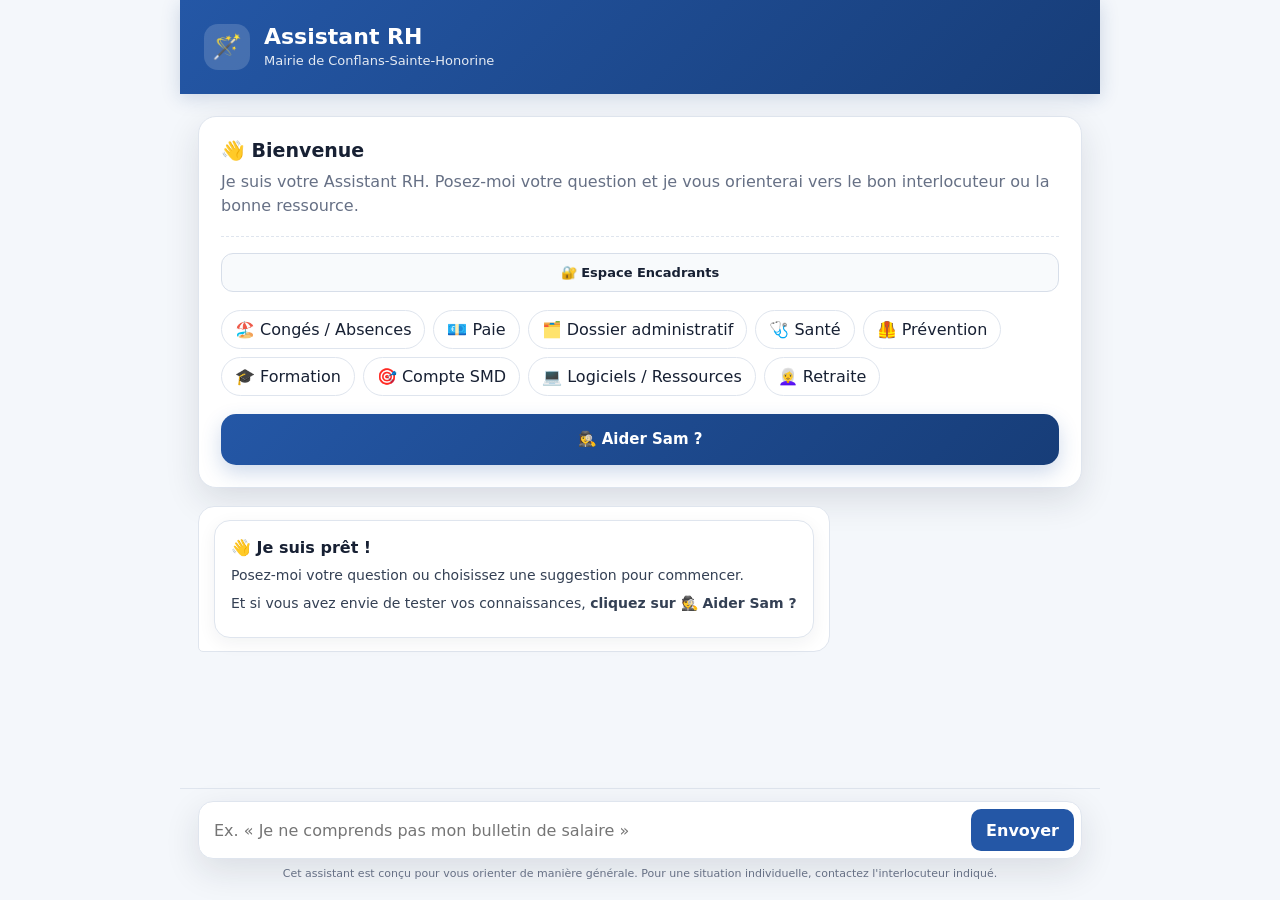
==== index.html @ ed015a59 "Add files via upload" ====
<!DOCTYPE html>
<html lang="fr">
<head>

<meta charset="utf-8">
<meta name="viewport" content="width=device-width, initial-scale=1, viewport-fit=cover">
<title>Assistant RH — Mairie de Conflans-Sainte-Honorine</title>
<link rel="stylesheet" href="styles.css">

</head>
<body>

<div class="app">

  <!-- =====================================================
       HEADER
  ====================================================== -->

  <header class="header">

    <div class="brand">

      <div class="logo">
        🪄
      </div>

      <div>

        <h1>
          Assistant RH
        </h1>

        <div class="subtitle">
          Mairie de Conflans-Sainte-Honorine
        </div>

      </div>

    </div>

  </header>


  <!-- =====================================================
       CONTENU
  ====================================================== -->

  <main class="content">

    <section class="welcome">

      <h2>
        👋 Bienvenue
      </h2>

      <p>
        Je suis votre Assistant RH.
        Posez-moi votre question et je vous
        orienterai vers le bon interlocuteur
        ou la bonne ressource.
      </p>

      <!-- ACCÈS MANAGERS -->
      <div class="manager-access">
        <a class="manager-button" href="managers.html">
          🔐 Espace Encadrants
        </a>
      </div>

      <div
        class="suggestions"
        id="suggestions">
      </div>

      <button
        class="game-launch"
        type="button"
        onclick="startTreasureHunt()">

        🕵️‍♀️ Aider Sam ?

      </button>

    </section>


    <section
      id="gameContainer"
      class="hidden">
    </section>


    <section
      class="chat"
      id="chat"
      aria-live="polite">
    </section>

  </main>


  <!-- =====================================================
       BARRE DE RECHERCHE
  ====================================================== -->

  <div class="searchbar">

    <form
      class="form"
      id="questionForm">

      <input
        id="question"
        type="text"
        autocomplete="off"
        autocapitalize="sentences"
        enterkeyhint="send"
        placeholder="Ex. « Je ne comprends pas mon bulletin de salaire »"
        aria-label="Votre question">

      <button
        class="send"
        type="submit">

        Envoyer

      </button>

    </form>

    <div class="disclaimer">

      Cet assistant est conçu pour vous orienter de manière générale.
      Pour une situation individuelle, contactez l'interlocuteur indiqué.

    </div>

  </div>

</div>



<script src="app.js"></script>
<script src="mission-integration.js"></script>

</body>
</html>
---- styles.css ----
/* =========================================================
   VARIABLES
========================================================= */
:root{ --primary:#2457a6; --primary-dark:#173d78; --bg:#f4f7fb; --card:#fff; --text:#172033; --muted:#667085; --border:#dfe5ee; --success:#16794c; --success-bg:#ecfdf3; --warning:#b54708; --warning-bg:#fffaeb; --danger:#b42318; --shadow:0 12px 35px rgba(23,32,51,.12); --radius:18px; }
/* =========================================================
   BASE
========================================================= */
*,
*::before,
*::after{ box-sizing:border-box; }
html{ scroll-behavior:smooth; scroll-padding-top:90px; }
body{ margin:0; background:var(--bg); font-family: Inter, ui-sans-serif, system-ui, -apple-system, "Segoe UI", Arial, sans-serif; color:var(--text); min-width:0; overflow-x:hidden; }
button,
input{ font:inherit; }
button{ -webkit-tap-highlight-color:transparent; }
button,
a{ -webkit-touch-callout:none; }
a{ overflow-wrap:anywhere; }
.app{ width:100%; max-width:920px; margin:auto; min-height:100vh; min-height:100dvh; display:flex; flex-direction:column; }
/* =========================================================
   HEADER
========================================================= */
.header{ background: linear-gradient( 135deg, var(--primary), var(--primary-dark) ); color:#fff; padding:24px; position:sticky; top:0; z-index:20; box-shadow: 0 4px 18px rgba(23,61,120,.18); }
.brand{ display:flex; gap:14px; align-items:center; min-width:0; }
.logo{ width:46px; height:46px; border-radius:14px; background:rgba(255,255,255,.16); display:grid; place-items:center; font-size:24px; flex-shrink:0; }
.brand > div:last-child{ min-width:0; }
h1{ font-size:22px; margin:0 0 3px; line-height:1.2; }
.subtitle{ font-size:13px; opacity:.88; line-height:1.3; }
/* =========================================================
   CONTENU
========================================================= */
.content{ width:100%; padding:22px 18px 30px; flex:1; min-width:0; }
/* =========================================================
   ACCUEIL
========================================================= */
.welcome{ background:var(--card); border:1px solid var(--border); border-radius:var(--radius); padding:22px; box-shadow:var(--shadow); margin-bottom:18px; }
.welcome h2{ font-size:19px; margin:0 0 8px; }
.welcome p{ margin:0; color:var(--muted); line-height:1.5; }
.manager-access{ margin-top:18px; padding-top:16px; border-top:1px dashed var(--border); }
.manager-button{ width:100%; display:block; box-sizing:border-box; text-align:center; text-decoration:none; border:1px solid #d7dee9; background:#f8fafc; color:var(--text); border-radius:12px; padding:11px 14px; cursor:pointer; font-weight:700; font-size:13px; transition:.18s ease; }
.manager-button:hover{ border-color:var(--primary); color:var(--primary-dark); transform:translateY(-1px); }
.manager-panel-title{ font-weight:900; margin-bottom:5px; }
.manager-panel-subtitle{ color:var(--muted); font-size:12px; line-height:1.45; margin-bottom:12px; }
.manager-resources{ display:grid; gap:9px; }
.manager-resource{ display:flex; align-items:center; justify-content:space-between; gap:10px; padding:11px 12px; background:#fff; border:1px solid var(--border); border-radius:11px; }
.manager-resource-info{ min-width:0; }
.manager-resource-title{ font-weight:800; font-size:13px; margin-bottom:2px; }
.manager-resource-description{ color:var(--muted); font-size:11px; line-height:1.4; }
.manager-resource-link{ flex-shrink:0; text-decoration:none; background:var(--primary); color:#fff; padding:8px 11px; border-radius:9px; font-size:12px; font-weight:700; }
.manager-faq{ background:#fff; border:1px solid var(--border); border-radius:11px; overflow:hidden; }
.manager-faq-header{ cursor:pointer; list-style:none; padding:12px 14px; border-bottom:1px solid transparent; background:var(--bg); display:flex; align-items:center; gap:10px; }
.manager-faq-header::-webkit-details-marker{ display:none; }
.manager-faq-header::before{ content:"+"; color:var(--primary); font-weight:900; font-size:15px; width:14px; flex-shrink:0; }
.manager-faq[open] .manager-faq-header::before{ content:"–"; }
.manager-faq[open] .manager-faq-header{ border-bottom-color:var(--border); }
.manager-faq-items{ display:grid; }
.manager-faq-item{ border-top:1px solid var(--border); }
.manager-faq-item:first-child{ border-top:0; }
.manager-faq-item summary{ cursor:pointer; list-style:none; padding:9px 14px; font-weight:700; font-size:12.5px; display:flex; align-items:center; gap:8px; }
.manager-faq-item summary::-webkit-details-marker{ display:none; }
.manager-faq-item summary::before{ content:"+"; color:var(--primary); font-weight:900; width:12px; flex-shrink:0; }
.manager-faq-item[open] summary::before{ content:"–"; }
.manager-faq-item[open] summary{ background:var(--bg); }
.manager-faq-answer{ padding:2px 14px 12px 34px; font-size:12.5px; line-height:1.55; color:var(--text); }
.manager-faq-answer p{ margin:0 0 8px; }
.manager-faq-answer p:last-child{ margin-bottom:0; }
.manager-faq-answer ul,.manager-faq-answer ol{ margin:0 0 8px; padding-left:18px; }
.manager-faq-answer li{ margin-bottom:3px; }
.manager-pin-row{ display:flex; gap:8px; }
.manager-pin-input{ flex:1; min-width:0; border:1px solid var(--border); border-radius:10px; padding:10px 12px; background:#fff; text-align:center; letter-spacing:.35em; font-weight:800; }
.manager-pin-submit{ border:0; border-radius:10px; padding:10px 14px; background:var(--primary); color:#fff; font-weight:800; cursor:pointer; }
.manager-pin-error{ display:none; margin-top:8px; color:var(--danger); font-size:12px; }
.manager-pin-error.active{ display:block; }
.suggestions{ display:flex; flex-wrap:wrap; gap:8px; margin-top:18px; }
.chip{ border:1px solid var(--border); background:#fff; border-radius:999px; padding:9px 13px; cursor:pointer; color:var(--text); transition:.18s ease; }
.chip:hover{ border-color:var(--primary); color:var(--primary); transform:translateY(-1px); }
.treasure-wrap{ background:#fff; border:1px solid var(--border); border-radius:var(--radius); box-shadow:var(--shadow); padding:18px; margin-top:18px; }
.treasure-header{ display:flex; align-items:flex-start; justify-content:space-between; gap:12px; margin-bottom:14px; }
.treasure-header h3{ margin:0 0 4px; font-size:16px; }
.treasure-header p{ margin:0; color:var(--muted); font-size:12.5px; line-height:1.45; }
.treasure-close{ flex-shrink:0; width:34px; height:34px; border:0; border-radius:50%; background:var(--bg); cursor:pointer; font-size:15px; }
.treasure-keyring{ display:flex; flex-wrap:wrap; gap:8px; margin-bottom:14px; }
.treasure-key{ display:flex; align-items:center; gap:6px; padding:7px 11px; border-radius:999px; border:1px solid var(--border); background:var(--bg); font-size:12px; font-weight:700; color:var(--muted); transition:.2s ease; }
.treasure-key.found{ background:var(--success-bg); border-color:#b8e6cd; color:var(--success); }
.treasure-scenes{ display:grid; gap:22px; }
.treasure-scene-caption{ font-weight:800; font-size:13px; color:var(--primary-dark); margin-bottom:8px; }
.treasure-photo-wrap{ position:relative; width:100%; aspect-ratio:3/4; border-radius:14px; overflow:hidden; background:#eef2f8; box-shadow:var(--shadow); }
.treasure-photo{ display:block; width:100%; height:100%; object-fit:cover; }
.treasure-hotspot{ position:absolute; border:3px solid #f5b942; border-radius:10px; background:rgba(245,185,66,.18); cursor:pointer; padding:0; animation:treasurePulse 1.8s ease-in-out infinite; transition:.25s ease; }
.treasure-hotspot:hover{ background:rgba(245,185,66,.32); }
.treasure-hotspot.found{ border-color:var(--success); background:rgba(22,121,76,.15); animation:none; }
@keyframes treasurePulse{
  0%,100%{ box-shadow:0 0 0 0 rgba(245,185,66,.5); }
  50%{ box-shadow:0 0 0 8px rgba(245,185,66,0); }
}
.treasure-fallback-item{ border:1px solid var(--border); background:#fff; border-radius:11px; padding:12px 16px; cursor:pointer; font-weight:700; font-size:12.5px; text-align:center; transition:.18s ease; }
.treasure-fallback-item:hover{ border-color:var(--primary); color:var(--primary-dark); }
.treasure-victory{ padding:36px 20px; text-align:center; }
.treasure-victory-emoji{ font-size:44px; margin-bottom:10px; }
.treasure-victory h3{ margin:0 0 8px; font-size:17px; }
.treasure-victory p{ color:var(--muted); font-size:13px; max-width:420px; margin:0 auto 18px; line-height:1.5; }
@media (max-width:640px){
  .treasure-scenes{ gap:16px; }
}
.chip:focus-visible,
.action:focus-visible,
.game-button:focus-visible,
.game-option:focus-visible,
.send:focus-visible,
.game-launch:focus-visible,
.like-button:focus-visible,
.dislike-button:focus-visible{ outline:3px solid rgba(36,87,166,.25); outline-offset:2px; }
/* =========================================================
   BOUTON JEU
========================================================= */
.game-launch{ margin-top:18px; width:100%; border:0; border-radius:15px; padding:15px 18px; cursor:pointer; color:#fff; font-weight:800; font-size:15px; line-height:1.35; background: linear-gradient( 135deg, #2457a6, #173d78 ); box-shadow: 0 8px 20px rgba(36,87,166,.22); transition:.18s ease; }
.game-launch:hover{ transform:translateY(-2px); box-shadow: 0 12px 25px rgba(36,87,166,.28); }
/* =========================================================
   CHAT
========================================================= */
.chat{ width:100%; display:flex; flex-direction:column; gap:12px; min-width:0; }
.msg{ max-width:88%; padding:13px 15px; border-radius:16px; line-height:1.5; font-size:14px; overflow-wrap:anywhere; word-break:break-word; }
.bot{ align-self:flex-start; background:#fff; border:1px solid var(--border); border-bottom-left-radius:5px; }
.user{ align-self:flex-end; background:var(--primary); color:#fff; border-bottom-right-radius:5px; }
.answer{ background:#fff; border:1px solid var(--border); border-radius:16px; padding:16px; box-shadow: 0 5px 18px rgba(23,32,51,.06); overflow:hidden; }
.answer h3{ font-size:16px; margin:0 0 7px; line-height:1.35; }
.answer p{ margin:7px 0; color:#344054; line-height:1.5; overflow-wrap:anywhere; }
.badge{ display:inline-block; background:#eef4ff; color:var(--primary-dark); padding:5px 9px; border-radius:999px; font-size:12px; font-weight:700; margin-bottom:8px; }
/* =========================================================
   CONTACT
========================================================= */
.contact{ margin-top:12px; padding:12px; border-radius:12px; background:#f7f9fc; border:1px solid var(--border); overflow-wrap:anywhere; }
.contact strong{ display:block; margin-bottom:4px; }
.contact a{ color:var(--primary); font-weight:700; text-decoration:none; display:inline-block; padding:2px 0; }
/* =========================================================
   ACTIONS
========================================================= */
.actions{ display:flex; flex-wrap:wrap; gap:8px; margin-top:12px; }
.action{ border:1px solid var(--border); background:#fff; border-radius:10px; padding:8px 11px; cursor:pointer; color:var(--text); text-decoration:none; font-size:13px; line-height:1.3; transition:.18s ease; display:inline-flex; align-items:center; justify-content:center; }
.action:hover{ transform:translateY(-1px); border-color:var(--primary); }
.action.primary{ background:var(--primary); color:#fff; border-color:var(--primary); }
/* =========================================================
   DOCUMENTS
========================================================= */
.document-box{ margin-top:14px; padding:13px; border:1px solid var(--border); border-radius:13px; background:#f8fafc; overflow:hidden; }
.document-title{ font-weight:700; margin-bottom:4px; line-height:1.35; }
.document-description{ font-size:13px; color:var(--muted); margin-bottom:10px; line-height:1.45; }
.document-format{ display:inline-block; font-size:11px; font-weight:700; background:#eef4ff; color:var(--primary-dark); border-radius:999px; padding:4px 8px; }
/* =========================================================
   JEU
========================================================= */
.game-card{ background:#fff; border:1px solid var(--border); border-radius:20px; padding:20px; box-shadow:var(--shadow); margin-bottom:18px; overflow:hidden; }
.game-header{ display:flex; justify-content:space-between; align-items:flex-start; gap:15px; }
.game-header > div:first-child{ min-width:0; }
.game-title{ font-size:20px; font-weight:900; margin-bottom:5px; line-height:1.3; }
.game-subtitle{ color:var(--muted); font-size:13px; line-height:1.5; }
.game-score{ background:#eef4ff; color:var(--primary-dark); padding:8px 11px; border-radius:11px; font-weight:800; white-space:nowrap; flex-shrink:0; }
.progress{ margin:17px 0; height:9px; background:#edf1f6; border-radius:999px; overflow:hidden; }
.progress-bar{ height:100%; width:0%; background: linear-gradient( 90deg, var(--primary), #5c8dd8 ); transition:.3s ease; }
.case-file{ background:#f8fafc; border:1px solid var(--border); border-radius:15px; padding:15px; margin-bottom:16px; line-height:1.5; overflow-wrap:anywhere; }
.case-file strong{ display:block; margin-bottom:6px; }
.game-question{ font-size:16px; font-weight:800; line-height:1.5; margin-bottom:14px; overflow-wrap:anywhere; }
.game-options{ display:grid; gap:9px; }
.game-option{ width:100%; text-align:left; border:1px solid var(--border); background:#fff; border-radius:12px; padding:12px 13px; cursor:pointer; transition:.18s ease; line-height:1.4; overflow-wrap:anywhere; }
.game-option:hover{ border-color:var(--primary); background:#f8fbff; }
.game-option.selected{ border-color:var(--primary); background:#eef4ff; }
.game-option.correct{ border-color:#75d6a2; background:var(--success-bg); }
.game-option.wrong{ border-color:#f0a7a0; background:#fef3f2; }
.game-actions{ display:flex; gap:8px; flex-wrap:wrap; margin-top:14px; }
.game-button{ border:0; border-radius:11px; padding:10px 14px; background:var(--primary); color:#fff; font-weight:800; cursor:pointer; min-height:42px; }
.game-button.secondary{ background:#fff; color:var(--text); border:1px solid var(--border); }
.hint{ margin-top:13px; padding:12px; background:var(--warning-bg); border:1px solid #fedf89; color:#93370d; border-radius:12px; font-size:13px; line-height:1.5; }
.game-feedback{ margin-top:14px; padding:13px; border-radius:12px; font-size:13px; line-height:1.5; overflow-wrap:anywhere; }
.game-feedback.success{ background:var(--success-bg); color:#05603a; border:1px solid #abefc6; }
.game-feedback.error{ background:#fef3f2; color:#912018; border:1px solid #fecdca; }
.letters{ display:flex; gap:7px; flex-wrap:wrap; margin-top:15px; max-width:100%; }
.letter{ width:38px; height:38px; display:grid; place-items:center; border-radius:10px; background:#f2f4f7; border:1px solid var(--border); font-weight:900; color:#98a2b3; flex:0 0 38px; }
.letter.found{ background:#eef4ff; color:var(--primary-dark); border-color:#b9c9e5; }
.final-code{ margin-top:18px; padding:18px; border-radius:15px; background: linear-gradient( 135deg, #f8fbff, #eef5ff ); border:1px solid #c8d8f0; }
.final-code-title{ font-weight:900; margin-bottom:7px; }
.final-input{ width:100%; margin-top:12px; border:1px solid var(--border); border-radius:11px; padding:11px 12px; outline:none; min-width:0; }
.final-input:focus{ border-color:var(--primary); box-shadow: 0 0 0 3px rgba(36,87,166,.1); }
.victory{ text-align:center; padding:25px 15px; border-radius:17px; background:var(--success-bg); border:1px solid #abefc6; color:#05603a; }
.victory h2{ margin:0 0 8px; font-size:23px; }
.victory p{ line-height:1.6; }
.points{ font-size:18px; font-weight:900; margin:12px 0; }
/* =========================================================
   FEEDBACK
========================================================= */
.feedback{ margin-top:15px; padding:16px; background:#fff; border:1px solid var(--border); border-radius:15px; }
.feedback-title{ font-weight:800; margin-bottom:6px; }
.feedback-text{ color:var(--muted); font-size:13px; line-height:1.5; }
.like-area{ display:flex; align-items:center; gap:10px; margin-top:13px; flex-wrap:wrap; }
.like-button,
.dislike-button{ border:1px solid var(--border); background:#fff; border-radius:12px; padding:9px 14px; cursor:pointer; font-weight:700; min-height:42px; }
.like-button:hover,
.dislike-button:hover{ border-color:var(--primary); }
.like-button.liked{ background:#eef4ff; border-color:#9ab9ed; color:var(--primary-dark); }
.like-count{ font-size:13px; color:var(--muted); }
/* =========================================================
   RECHERCHE
========================================================= */
.searchbar{ position:sticky; bottom:0; background:rgba(244,247,251,.96); backdrop-filter:blur(10px); -webkit-backdrop-filter:blur(10px); padding:12px 18px calc(18px + env(safe-area-inset-bottom)); border-top:1px solid var(--border); z-index:10; }
.form{ display:flex; gap:8px; background:#fff; border:1px solid var(--border); border-radius:15px; padding:7px 7px 7px 13px; box-shadow:var(--shadow); min-width:0; }
.form input{ border:0; outline:0; flex:1; min-width:0; color:var(--text); background:transparent; font-size:16px; }
.send{ border:0; background:var(--primary); color:#fff; border-radius:10px; padding:10px 15px; cursor:pointer; font-weight:700; flex-shrink:0; min-height:42px; }
.disclaimer{ font-size:11px; color:var(--muted); margin:8px 3px 0; text-align:center; line-height:1.35; }
.hidden{ display:none!important; }
/* =========================================================
   MODALE DOCUMENT
========================================================= */
.document-overlay{ position:fixed; inset:0; z-index:1000; display:flex; align-items:center; justify-content:center; padding:20px; background:rgba(0,0,0,.45); }
.document-modal{ position:relative; width:min(520px,100%); max-height:90vh; max-height:90dvh; overflow:auto; padding:24px 20px 20px; background:#fff; border-radius:20px; box-shadow:0 20px 60px rgba(0,0,0,.25); }
.document-modal h3{ margin:8px 40px 10px 0; font-size:19px; line-height:1.35; }
.document-modal p{ color:#344054; font-size:14px; line-height:1.5; }
.document-info{ background:#f8fafc; border:1px solid var(--border); border-radius:12px; padding:11px; }
.document-icon{ font-size:36px; }
.document-close{ position:absolute; top:12px; right:12px; width:42px; height:42px; border:0; border-radius:50%; background:#f2f4f7; cursor:pointer; font-size:18px; }
.document-actions{ margin-top:16px; }
/* =========================================================
   MOBILE
========================================================= */

@media (max-width:600px){
html{ scroll-padding-top:78px; }
.header{ padding:14px; }
.brand{ gap:10px; }
.logo{ width:42px; height:42px; min-width:42px; border-radius:12px; font-size:21px; }
h1{ font-size:18px; }
.subtitle{ font-size:11px; }
.content{ padding:12px 10px 24px; }
.welcome{ padding:17px 15px; border-radius:15px; margin-bottom:14px; }
.welcome h2{ font-size:18px; }
.welcome p{ font-size:14px; }
.manager-pin-row{ flex-direction:column; }
.manager-pin-submit{ width:100%; min-height:44px; }
.manager-resource{ align-items:flex-start; flex-direction:column; }
.manager-resource-link{ width:100%; text-align:center; }
.suggestions{ gap:7px; margin-top:15px; }
.chip{ min-height:42px; padding:9px 12px; font-size:13px; line-height:1.25; display:flex; align-items:center; }
.game-launch{ min-height:48px; padding:13px 14px; font-size:14px; line-height:1.35; margin-top:15px; }
.msg{ max-width:94%; padding:12px 13px; }
.answer{ padding:14px; border-radius:14px; }
.answer h3{ font-size:15px; }
.contact{ overflow-wrap:anywhere; }
.actions{ width:100%; }
.action{ min-height:42px; padding:9px 12px; }
.document-box{ padding:12px; }
.document-box .actions{ flex-direction:column; }
.document-box .action{ width:100%; }
.game-card{ padding:14px; border-radius:16px; margin-bottom:14px; }
.game-header{ flex-direction:column; gap:10px; }
.game-title{ font-size:18px; }
.game-subtitle{ font-size:12px; }
.game-score{ align-self:flex-start; }
.case-file{ padding:13px; font-size:13px; }
.game-question{ font-size:15px; }
.game-option{ min-height:48px; padding:12px; font-size:14px; }
.game-actions{ flex-direction:column; }
.game-button{ width:100%; min-height:46px; }
.letters{ gap:5px; overflow-x:auto; flex-wrap:nowrap; padding-bottom:3px; }
.final-code{ padding:15px; }
.final-input{ min-height:46px; font-size:16px; }
.victory{ padding:20px 13px; }
.victory h2{ font-size:21px; }
.like-area{ flex-direction:column; align-items:stretch; }
.like-button,
.dislike-button{ width:100%; min-height:44px; }
.searchbar{ padding: 9px 10px calc(10px + env(safe-area-inset-bottom)); }
.form{ width:100%; min-height:52px; padding:5px 5px 5px 12px; border-radius:14px; }
.form input{ width:100%; min-width:0; font-size:16px; }
.send{ min-height:42px; padding:10px 13px; font-size:14px; }
.disclaimer{ font-size:10px; line-height:1.35; }
.document-overlay{ align-items:flex-end; padding: 12px 12px calc(12px + env(safe-area-inset-bottom)); }
.document-modal{ width:100%; max-height:90dvh; padding:22px 17px 17px; border-radius:20px 20px 16px 16px; }
.document-modal h3{ font-size:18px; }
.document-actions{ flex-direction:column; }
.document-actions .action{ width:100%; min-height:46px; }

}
/* =========================================================
   TRÈS PETITS ÉCRANS
========================================================= */

@media (max-width:380px){
.header{ padding:12px; }
.content{ padding-left:8px; padding-right:8px; }
.welcome{ padding:14px; }
.chip{ width:100%; justify-content:center; }
.game-card{ padding:12px; }
.send{ padding-left:10px; padding-right:10px; }

}
/* =========================================================
   ACCESSIBILITÉ / MOUVEMENT
========================================================= */

@media (prefers-reduced-motion:reduce){
html{ scroll-behavior:auto; }
*,
*::before,
*::after{ scroll-behavior:auto!important; transition:none!important; animation:none!important; }

}
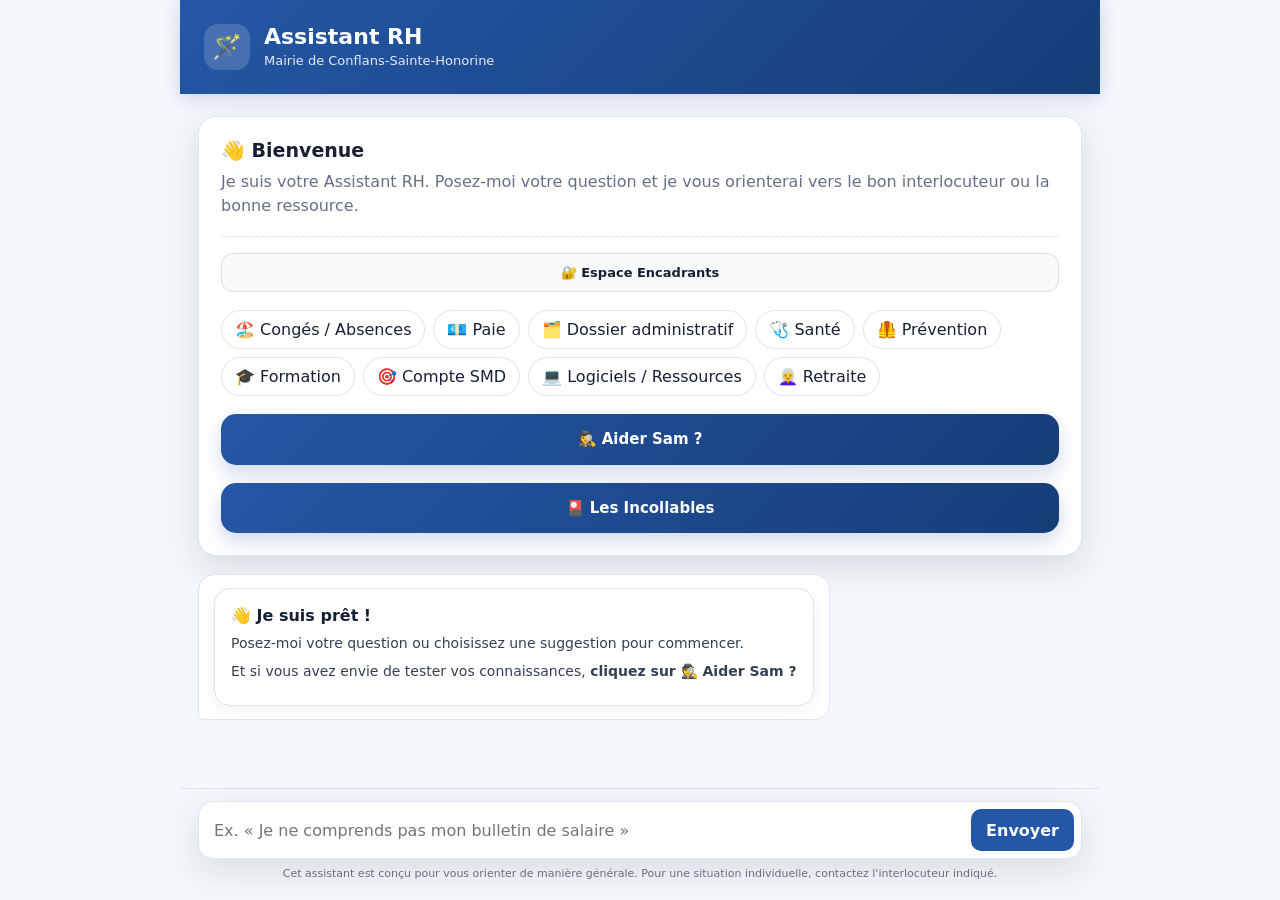
==== commit f81e4415: "Add 'Les Incollables' game button to index.html Added a new button for 'Les Incollables' game to the" ====
--- a/index.html
+++ b/index.html
@@ -1,114 +1,85 @@
 <!DOCTYPE html>
 <html lang="fr">
 <head>
-
 <meta charset="utf-8">
 <meta name="viewport" content="width=device-width, initial-scale=1, viewport-fit=cover">
 <title>Assistant RH — Mairie de Conflans-Sainte-Honorine</title>
 <link rel="stylesheet" href="styles.css">
-
 </head>
 <body>
-
 <div class="app">
-
   <!-- =====================================================
        HEADER
   ====================================================== -->
-
   <header class="header">
-
     <div class="brand">
-
       <div class="logo">
         🪄
       </div>
-
       <div>
-
         <h1>
           Assistant RH
         </h1>
-
         <div class="subtitle">
           Mairie de Conflans-Sainte-Honorine
         </div>
-
       </div>
-
     </div>
-
   </header>
-
-
   <!-- =====================================================
        CONTENU
   ====================================================== -->
-
   <main class="content">
-
     <section class="welcome">
-
       <h2>
         👋 Bienvenue
       </h2>
-
       <p>
         Je suis votre Assistant RH.
         Posez-moi votre question et je vous
         orienterai vers le bon interlocuteur
         ou la bonne ressource.
       </p>
-
       <!-- ACCÈS MANAGERS -->
       <div class="manager-access">
         <a class="manager-button" href="managers.html">
           🔐 Espace Encadrants
         </a>
       </div>
-
       <div
         class="suggestions"
         id="suggestions">
       </div>
-
       <button
         class="game-launch"
         type="button"
         onclick="startTreasureHunt()">
-
         🕵️‍♀️ Aider Sam ?
-
       </button>
-
+      <button
+        class="game-launch"
+        type="button"
+        onclick="startIncollablesRH()">
+        🎴 Les Incollables
+      </button>
     </section>
-
-
     <section
       id="gameContainer"
       class="hidden">
     </section>
-
-
     <section
       class="chat"
       id="chat"
       aria-live="polite">
     </section>
-
   </main>
-
-
   <!-- =====================================================
        BARRE DE RECHERCHE
   ====================================================== -->
-
   <div class="searchbar">
-
     <form
       class="form"
       id="questionForm">
-
       <input
         id="question"
         type="text"
@@ -117,32 +88,20 @@
         enterkeyhint="send"
         placeholder="Ex. « Je ne comprends pas mon bulletin de salaire »"
         aria-label="Votre question">
-
       <button
         class="send"
         type="submit">
-
         Envoyer
-
       </button>
-
     </form>
-
     <div class="disclaimer">
-
       Cet assistant est conçu pour vous orienter de manière générale.
       Pour une situation individuelle, contactez l'interlocuteur indiqué.
-
     </div>
-
   </div>
-
 </div>
-
-
-
 <script src="app.js"></script>
+<script src="incollables-rh.js"></script>
 <script src="mission-integration.js"></script>
-
 </body>
 </html>
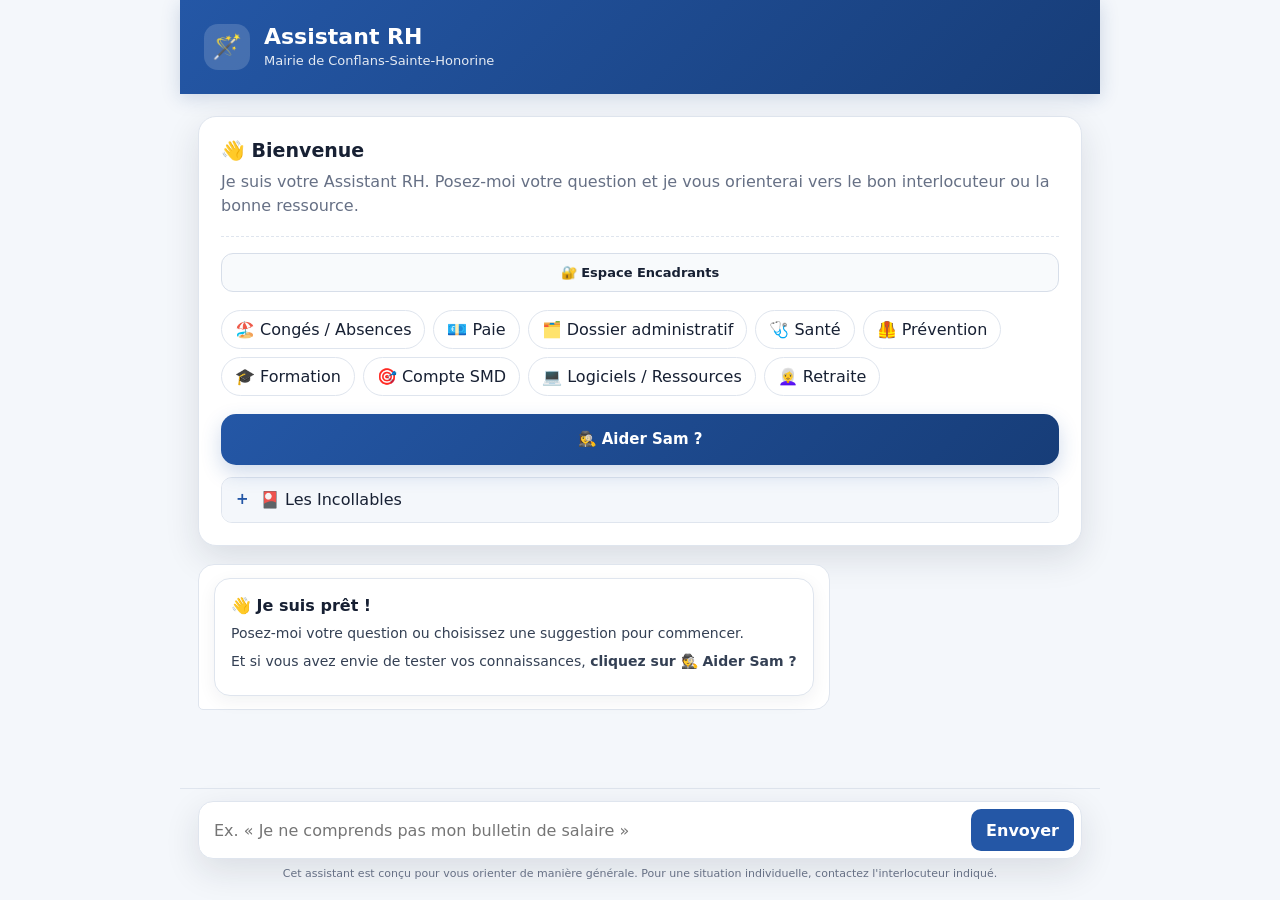
==== commit 17ff068f: "Replace button with details for game options" ====
--- a/index.html
+++ b/index.html
@@ -56,12 +56,40 @@
         onclick="startTreasureHunt()">
         🕵️‍♀️ Aider Sam ?
       </button>
-      <button
-        class="game-launch"
-        type="button"
-        onclick="startIncollablesRH()">
-        🎴 Les Incollables
-      </button>
+      <details class="manager-faq" style="margin-top:12px;">
+        <summary class="manager-faq-header">
+          🎴 Les Incollables
+        </summary>
+        <div class="manager-faq-items">
+          <div class="manager-faq-item">
+            <div class="manager-faq-answer" style="padding-top:12px;">
+              <p>
+                Choisissez un thème pour lancer les fiches question/réponse.
+              </p>
+              <div class="actions">
+                <button
+                  class="action primary"
+                  type="button"
+                  onclick="startIncollablesRH('Rémunération')">
+                  💶 Rémunération
+                </button>
+                <button
+                  class="action primary"
+                  type="button"
+                  onclick="startIncollablesRH('Entretien professionnel')">
+                  🗣️ Entretien professionnel
+                </button>
+                <button
+                  class="action"
+                  type="button"
+                  onclick="startIncollablesRH()">
+                  🎲 Tous les thèmes mélangés
+                </button>
+              </div>
+            </div>
+          </div>
+        </div>
+      </details>
     </section>
     <section
       id="gameContainer"
